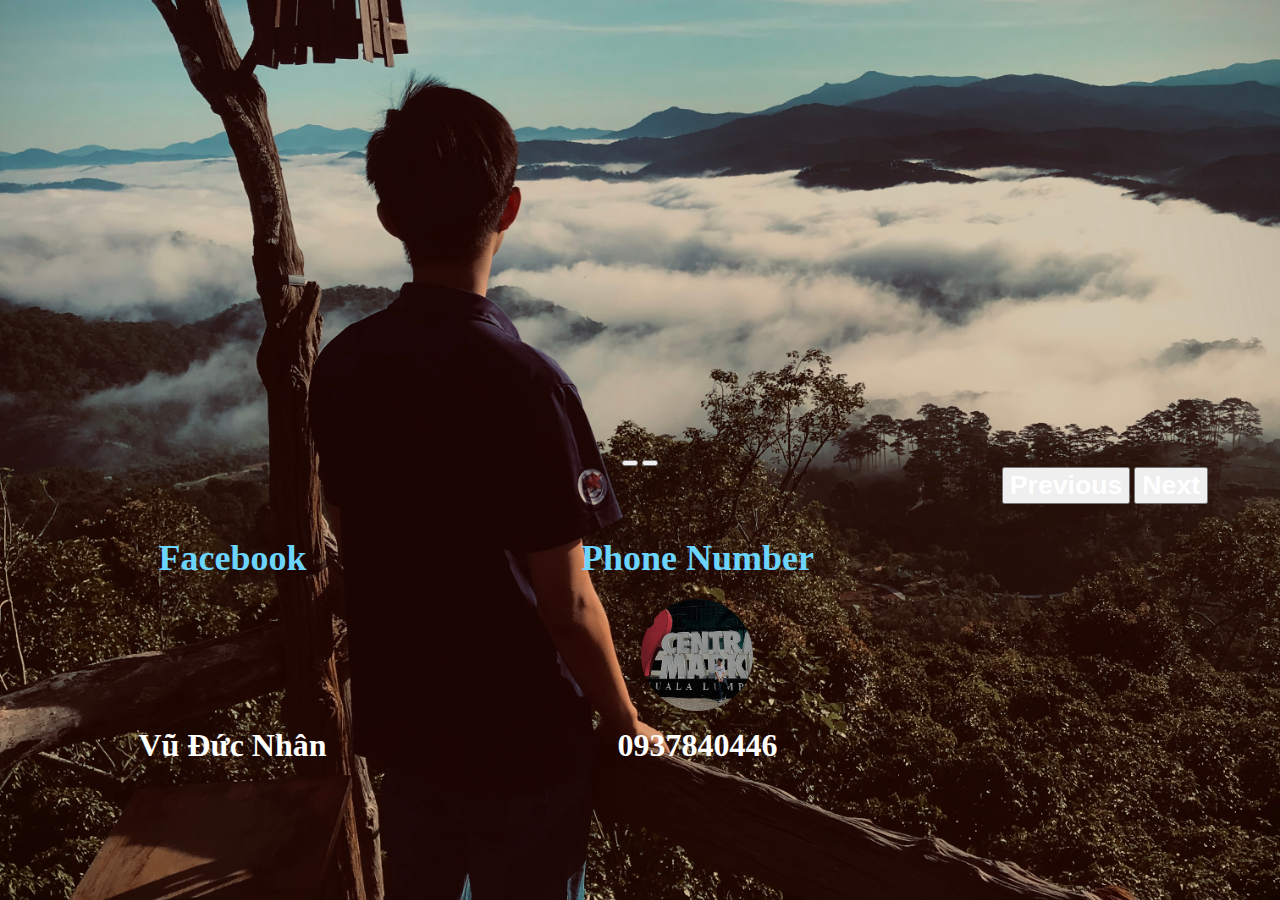
==== index.html @ a833d8b7 "Rename Index.html to index.html" ====
<html lang="vi">

<head>
    <meta charset="UTF-8">
    <meta http-equiv="X-UA-Compatible" content="IE=edge">
    <meta name="viewport" content="width=device-width, initial-scale=1.0">
    <!-- CSS only -->
    <link href="https://cdn.jsdelivr.net/npm/bootstrap@5.1.3/dist/css/bootstrap.min.css" rel="stylesheet" integrity="sha384-1BmE4kWBq78iYhFldvKuhfTAU6auU8tT94WrHftjDbrCEXSU1oBoqyl2QvZ6jIW3" crossorigin="anonymous">
    <!-- JavaScript Bundle with Popper -->
    <script src="https://cdn.jsdelivr.net/npm/bootstrap@5.1.3/dist/js/bootstrap.bundle.min.js" integrity="sha384-ka7Sk0Gln4gmtz2MlQnikT1wXgYsOg+OMhuP+IlRH9sENBO0LRn5q+8nbTov4+1p" crossorigin="anonymous"></script>
    <link rel="stylesheet" href="Web.css">
    <title>Say hi to DNhan</title>
</head>

<body>
    <img class="header-background" src="jpeg//IMG_3536.HEIC">
    <div class="menu">
        <div id="carouselExampleCaptions" class="carousel slide" data-bs-ride="carousel">
            <div class="carousel-indicators">
                <button type="button" data-bs-target="#carouselExampleCaptions" data-bs-slide-to="0" class="active" aria-current="true" aria-label="Slide 1"></button>
                <button type="button" data-bs-target="#carouselExampleCaptions" data-bs-slide-to="1" aria-label="Slide 2"></button>
            </div>
            <div class="carousel-inner">
                <div class="carousel-item active">
                    <div class="block d-block w-100">
                        <h2><a href="https://www.facebook.com/vdn.sg.coder.pts" class="link header text">Facebook</a></h2>
                        <a href="https://www.facebook.com/vdn.sg.coder.pts">
                            <div class="img" id="nhan"></div>
                        </a>
                        <p></p>
                        <p><span>Vũ Đức Nhân</span></p>
                        <p></p>
                    </div>
                </div>
                <div class="carousel-item">
                    <div class="col-sm-12 col-md-6 col-lg-3 block d-block w-100">
                        <h2><a href="#" class="link header text" onclick="phone()">Phone Number</a></h2>
                        <a href="#" onclick="phone()">
                            <div class="img" id="call"></div>
                        </a>
                        <p></p>
                        <p><span>0937840446</span></p>
                        <p></p>
                    </div>
                </div>
            </div>
            <button class="carousel-control-prev" type="button" data-bs-target="#carouselExampleCaptions" data-bs-slide="prev">
              <span class="carousel-control-prev-icon" aria-hidden="true"></span>
              <span class="visually-hidden">Previous</span>
            </button>
            <button class="carousel-control-next" type="button" data-bs-target="#carouselExampleCaptions" data-bs-slide="next">
              <span class="carousel-control-next-icon" aria-hidden="true"></span>
              <span class="visually-hidden">Next</span>
            </button>
        </div>
    </div>
    <script type="text/javascript" src="Web.js"></script>
</body>

</html>
---- Web.css ----
@font-face {
    font-family: link;
    src: url(jpeg/hlblong.ttf);
}

html {
    width:max-content;
    height: 100%;

    right: 0;
    object-fit: cover;
    padding: 0;
    border: 0;
    margin-right: -10%;
}

body {
    background-color: black;
}

p{
    text-align: center;
}

span {
    font-weight: bold;
    font-size: 2em;
    color: white;
}

.link {
    text-decoration: none;
}

.img {
    display: inline-block;
    background-position: center;
    background-size: 7em;
    height: 7em;
    width: 7em;
    border-radius: 50%;
    background-repeat: no-repeat;
}

.heading {
    padding: 1em 0 0.5em;
}

.subheading {
    padding: 0 0 1em;
}

.block {
    margin: 20px auto;
    padding: 30px 20px 10px;
    width: 60%;
}

#nhan {
    background-size: cover;
    background-image: url("jpeg//IMG_1511.jpg");
    background-position-y: -50px;
    background-position-x: 0px;
}

#call {
    background-size: cover;
    background-image: url("jpeg//IMG_3108.jpg");
    background-position-y: 0px;
    background-position-x: -20px;
}

.header-background {
    width: 100%;
    height: 100%;
    top: 0;
    left: 0;
    z-index: -20;
    position: absolute;
    object-fit: cover;
}

#right {
    margin-left: 50%;
    width: 50%
}

#left {
    width: 50%;
}

.text {
    color: rgb(107, 213, 255);
    font-weight: bold;
    font-size: 1.5em ;
}

.carousel .slide{
    width: 100%;
}

.menu{
    bottom: 10%;
    left: 0;
    text-align: center;
    margin: 0 auto;
    width: 100%;
    position: absolute;
}

@media screen and (min-width: 992px) {
    .block {
        margin: 20px 1.1%;
        float: left;
        width: 31%;
    }
    .small {
        display: none;
    }
    .large {
        display: block;
    }
}
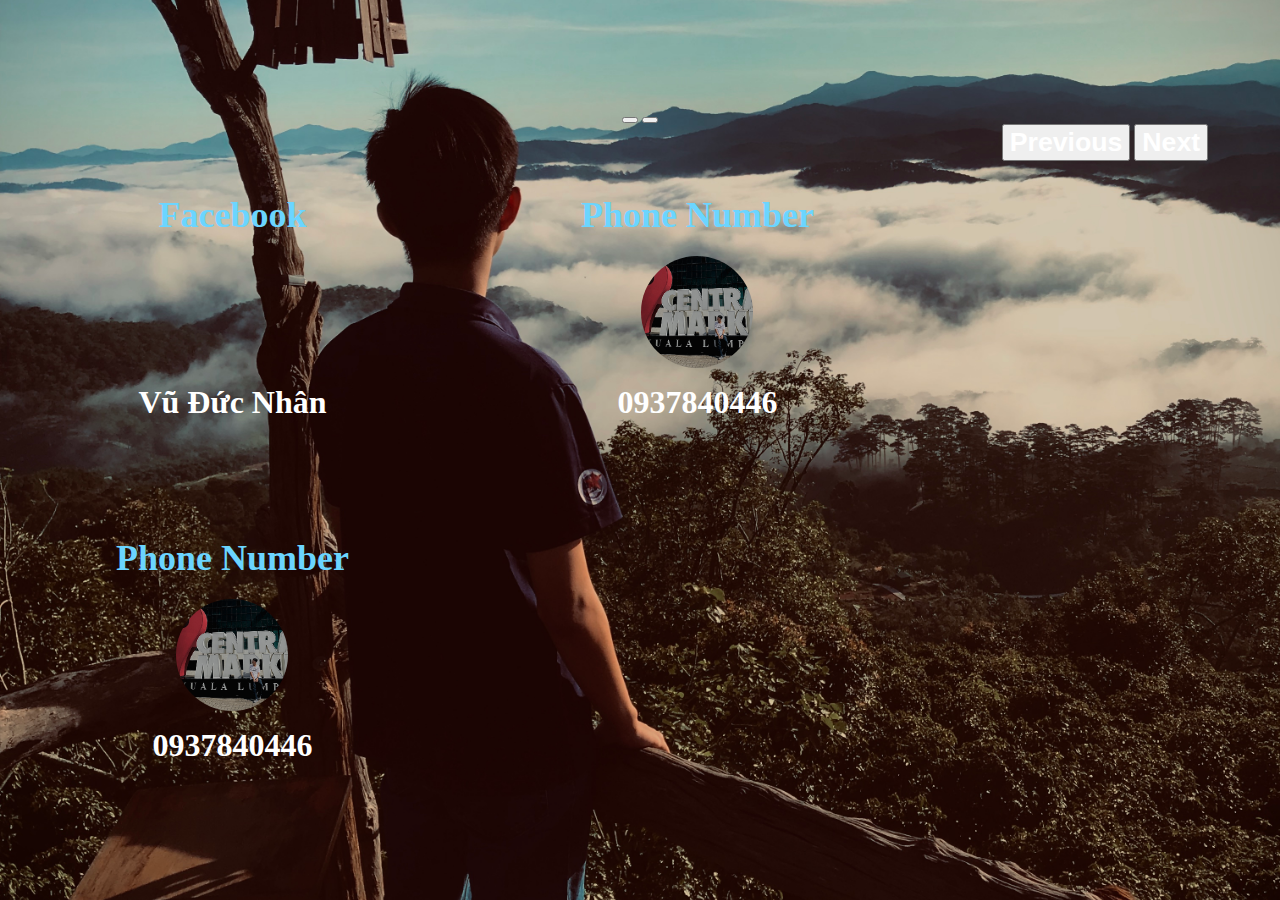
==== commit ab921069: "Update index.html" ====
--- a/index.html
+++ b/index.html
@@ -43,6 +43,17 @@
                         <p></p>
                     </div>
                 </div>
+                <div class="carousel-item">
+                    <div class="col-sm-12 col-md-6 col-lg-3 block d-block w-100">
+                        <h2><a href="#" class="link header text" onclick="email()">Phone Number</a></h2>
+                        <a href="#" onclick="email()">
+                            <div class="img" id="call"></div>
+                        </a>
+                        <p></p>
+                        <p><span>0937840446</span></p>
+                        <p></p>
+                    </div>
+                </div>
             </div>
             <button class="carousel-control-prev" type="button" data-bs-target="#carouselExampleCaptions" data-bs-slide="prev">
               <span class="carousel-control-prev-icon" aria-hidden="true"></span>
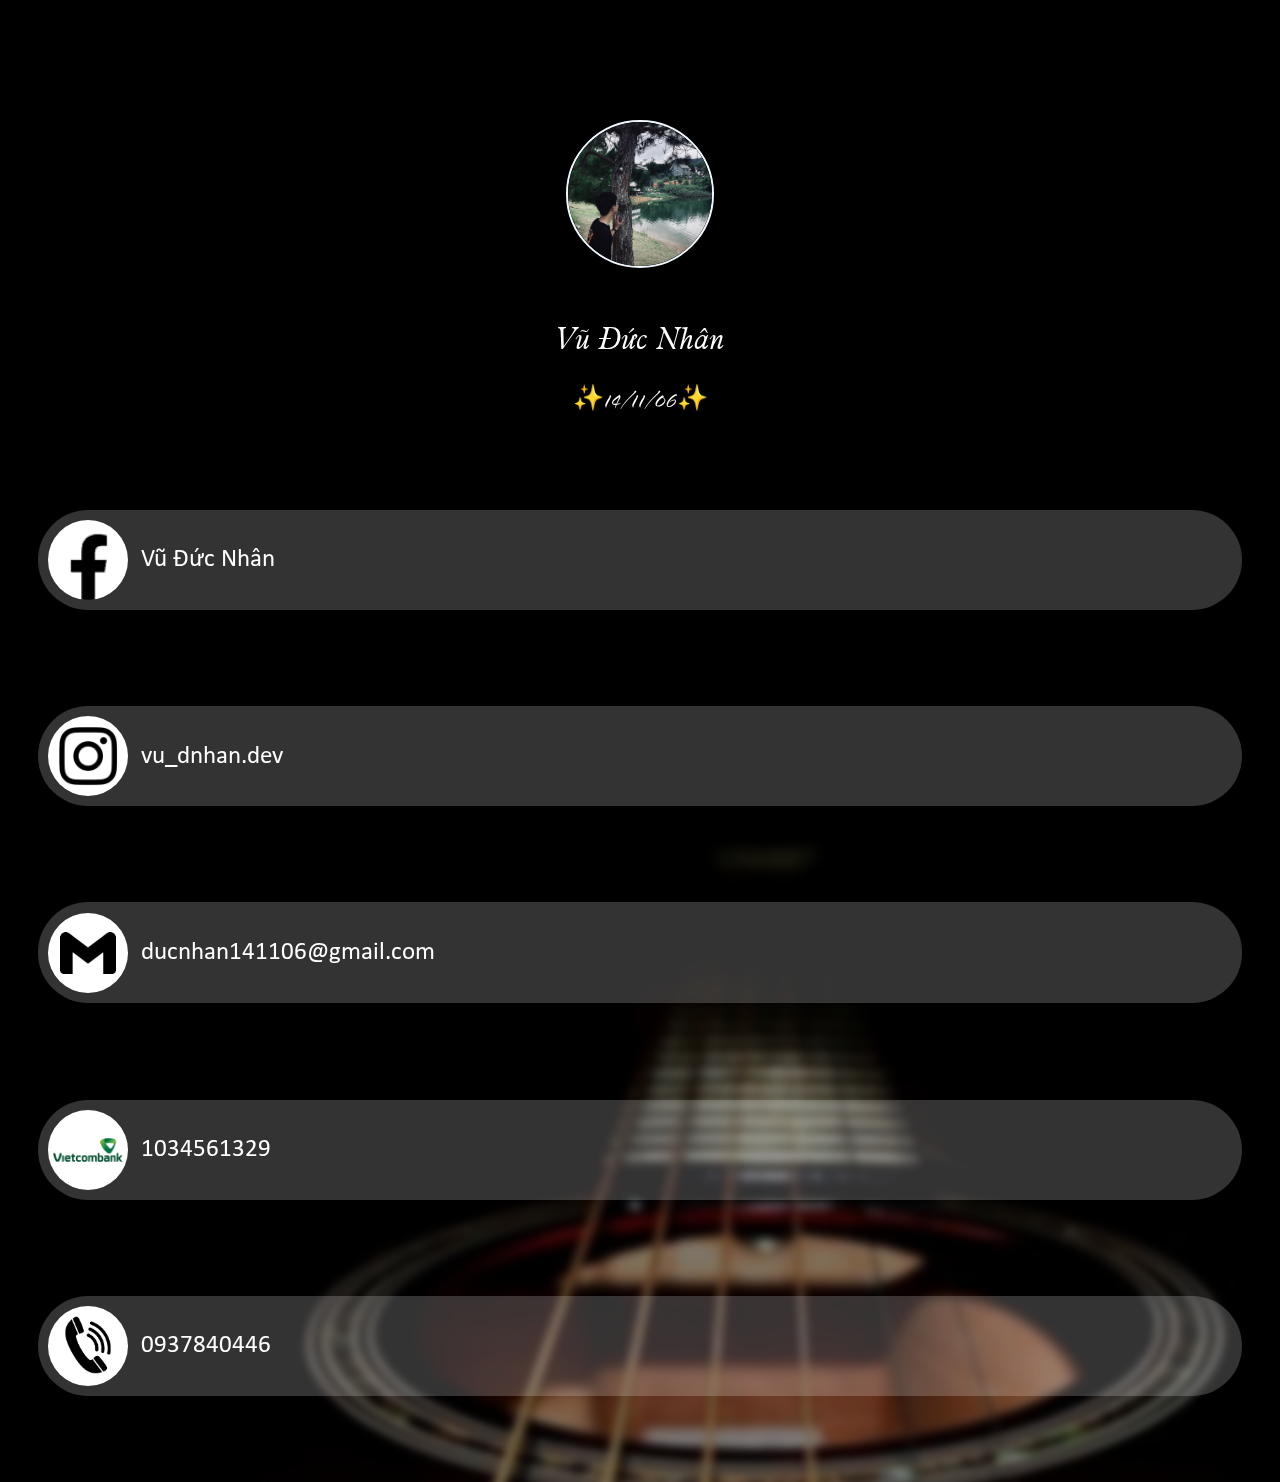
==== commit a05240f2: "new" ====
--- a/index.html
+++ b/index.html
@@ -1,71 +1,41 @@
-<html lang="vi">
-
+<html lang="en">
 <head>
     <meta charset="UTF-8">
-    <meta http-equiv="X-UA-Compatible" content="IE=edge">
     <meta name="viewport" content="width=device-width, initial-scale=1.0">
-    <!-- CSS only -->
-    <link href="https://cdn.jsdelivr.net/npm/bootstrap@5.1.3/dist/css/bootstrap.min.css" rel="stylesheet" integrity="sha384-1BmE4kWBq78iYhFldvKuhfTAU6auU8tT94WrHftjDbrCEXSU1oBoqyl2QvZ6jIW3" crossorigin="anonymous">
-    <!-- JavaScript Bundle with Popper -->
-    <script src="https://cdn.jsdelivr.net/npm/bootstrap@5.1.3/dist/js/bootstrap.bundle.min.js" integrity="sha384-ka7Sk0Gln4gmtz2MlQnikT1wXgYsOg+OMhuP+IlRH9sENBO0LRn5q+8nbTov4+1p" crossorigin="anonymous"></script>
-    <link rel="stylesheet" href="Web.css">
-    <title>Say hi to DNhan</title>
+    <link rel="stylesheet" href="index.css">
+    <title>vuducnhan.dev.lqh</title>
 </head>
-
 <body>
-    <img class="header-background" src="jpeg//IMG_3536.HEIC">
-    <div class="menu">
-        <div id="carouselExampleCaptions" class="carousel slide" data-bs-ride="carousel">
-            <div class="carousel-indicators">
-                <button type="button" data-bs-target="#carouselExampleCaptions" data-bs-slide-to="0" class="active" aria-current="true" aria-label="Slide 1"></button>
-                <button type="button" data-bs-target="#carouselExampleCaptions" data-bs-slide-to="1" aria-label="Slide 2"></button>
+    <img class="background" src="img//screen-0.jpg"></img>
+    <div class="main">
+        <div class="header">
+            <div class="round" id="deco"><div class="round" id="avt"></div></div>
+            <p class="name">Vũ Đức Nhân</p>
+            <p class="des">✨14/11/06✨</p>
+        </div>
+        <div class="ilist"> 
+            <div class="items" style="animation-delay: 100ms;">
+                <a href="https://www.facebook.com/vuducnhan.dev.lqh"><div class="round face" id="ipic"></div></a>
+                <a class="iname" href="https://www.facebook.com/vuducnhan.dev.lqh">Vũ Đức Nhân</a>
             </div>
-            <div class="carousel-inner">
-                <div class="carousel-item active">
-                    <div class="block d-block w-100">
-                        <h2><a href="https://www.facebook.com/vdn.sg.coder.pts" class="link header text">Facebook</a></h2>
-                        <a href="https://www.facebook.com/vdn.sg.coder.pts">
-                            <div class="img" id="nhan"></div>
-                        </a>
-                        <p></p>
-                        <p><span>Vũ Đức Nhân</span></p>
-                        <p></p>
-                    </div>
-                </div>
-                <div class="carousel-item">
-                    <div class="col-sm-12 col-md-6 col-lg-3 block d-block w-100">
-                        <h2><a href="#" class="link header text" onclick="phone()">Phone Number</a></h2>
-                        <a href="#" onclick="phone()">
-                            <div class="img" id="call"></div>
-                        </a>
-                        <p></p>
-                        <p><span>0937840446</span></p>
-                        <p></p>
-                    </div>
-                </div>
-                <div class="carousel-item">
-                    <div class="col-sm-12 col-md-6 col-lg-3 block d-block w-100">
-                        <h2><a href="#" class="link header text" onclick="email()">Phone Number</a></h2>
-                        <a href="#" onclick="email()">
-                            <div class="img" id="call"></div>
-                        </a>
-                        <p></p>
-                        <p><span>0937840446</span></p>
-                        <p></p>
-                    </div>
-                </div>
+            <div class="items" style="animation-delay: 200ms;">
+                <a href="https://www.instagram.com/vu_dnhan.dev/"><div class="round insta" id="ipic"></div></a>
+                <a class="iname" href="https://www.instagram.com/vu_dnhan.dev/">vu_dnhan.dev</a>
             </div>
-            <button class="carousel-control-prev" type="button" data-bs-target="#carouselExampleCaptions" data-bs-slide="prev">
-              <span class="carousel-control-prev-icon" aria-hidden="true"></span>
-              <span class="visually-hidden">Previous</span>
-            </button>
-            <button class="carousel-control-next" type="button" data-bs-target="#carouselExampleCaptions" data-bs-slide="next">
-              <span class="carousel-control-next-icon" aria-hidden="true"></span>
-              <span class="visually-hidden">Next</span>
-            </button>
+            <div class="items" style="animation-delay: 300ms;">
+                <div class="round gmail" id="ipic" onclick="email()"></div>
+                <p class="iname" onclick="email()">ducnhan141106@gmail.com</p>
+            </div>
+            <div class="items" style="animation-delay: 400ms;">
+                <div class="round vcb" id="ipic" onclick="bank()"></div>
+                <a class="iname" onclick="bank()">1034561329</a>
+            </div>
+            <div class="items" style="animation-delay: 500ms;">
+                <div class="round phone" id="ipic" onclick="phone()"></div>
+                <a class="iname" onclick="phone()">0937840446</a>
+            </div>
         </div>
     </div>
-    <script type="text/javascript" src="Web.js"></script>
 </body>
-
-</html>
+<script src="index.js"></script>
+</html>--- a/index.css
+++ b/index.css
@@ -0,0 +1,187 @@
+body {
+    margin: 0;
+    padding: 0;
+    background-color: black;
+}
+
+a{
+    text-decoration: none;
+}
+
+p{
+    text-decoration: none;
+}
+
+.background{
+    margin-top: -5%;
+    width: 180%;
+    margin-top: 40%;
+    margin-left: -30%;
+    position: fixed;
+    z-index: -10;
+    filter: blur(4px);
+    opacity: 50%;
+}
+
+.main{
+    margin: 3% 3%;
+}
+
+.header{
+    animation-name: fade;
+    animation-duration: 1s;
+    animation-timing-function:ease-in-out;
+    display: flex;
+    flex-direction: column;
+    flex-wrap:wrap;
+    align-items: center;
+    margin: 10% 0 2%;
+}
+
+
+.ilist{
+    display: flex;
+    flex-wrap: wrap;
+    flex-direction: column;
+    margin: 0;
+}
+
+.items{
+    height: 100%;
+    background-color: rgba(255, 255, 255, 0.2);
+    padding: 10px;
+    margin: 4% 0;
+    border-radius: 50px;
+    display: flex;
+    flex-direction: row;
+    flex-wrap:wrap;
+    align-items: center;
+    animation-name: fade;
+    animation-duration: 1s;
+    animation-timing-function:ease-in-out;
+}
+
+.name{
+    font-family: 'name', Times, serif;
+    font-size: 30px;
+    color: white;
+    margin-bottom: 0;
+    margin-top: 4%;
+}
+
+.des{
+    font-family: 'des','Times New Roman', Times, serif;
+    font-size: 25px;
+    color: white;
+    margin: 2% 0;
+}
+
+.iname{
+    font-size:25px;
+    font-family: 'inames','Times New Roman', Times, serif;
+    height: fit-content;
+    color: white;
+    margin-left: 0.5em;
+}
+
+.round{
+    border-radius: 50%;
+}
+
+.namebox{
+    display: flex;
+    flex-direction: column;
+    margin-left: 6%;
+}
+
+.insta{
+    background-image: url("img//instagram.png");
+    background-size: 75%;
+    background-repeat: no-repeat;
+    background-position: center;   
+}
+
+.face{
+    background-image: url("img//facebook.png");
+    background-size: 125%;
+    background-repeat: no-repeat;
+    background-position-x: -11px;   
+    background-position-y: -10px;
+}
+
+.gmail{
+    background-image: url("img//gmail.png");
+    background-size: 70%;
+    background-repeat: no-repeat;
+    background-position: center;   
+}
+
+.vcb{
+    background-image: url("img//VCB.png");
+    background-size: 90%;
+    background-repeat: no-repeat;
+    background-position: center;  
+}
+
+.phone{
+    background-image: url("img//phone-icon-in-black-and-white-telephone-symbol-vector-22968116.jpg");
+    background-size: 110%;
+    background-repeat: no-repeat;
+    background-position-x: center;
+    background-position-y: -5px;  
+}
+
+#avt{
+    font-size: 12px;
+    width: 12em;
+    height: 12em;
+    border-radius: 50%;
+    background-color: rgb(255, 255, 255);
+    background-image: url("img//z3892319250223_82c8f44cd6d9e09ba2c4734690d40d6d.jpg");
+    background-size: 110%;
+    background-position-x: 30%;
+    background-position-y: 50%;
+    margin: auto;
+    background-repeat: no-repeat;
+}
+
+#deco{
+    font-size: 12px;
+    width: 12em;
+    height: 12em;
+    border-color: aliceblue;
+    border-style: solid;
+    border-width: 2px;
+    display: flex;
+    flex-direction: column;
+    align-items: center;
+}
+
+#ipic{
+    font-size: 10px;
+    width: 8em;
+    height: 8em;
+    border-radius: 50%;
+    background-color: rgb(255, 255, 255);
+    margin-top: auto;
+}
+
+@font-face {
+    font-family: name;
+    src: url("Fonts//UVNAnhHaiNhe_I.TTF");
+} 
+
+@font-face {
+    font-family: des;
+    src: url("Fonts///UTMBustamalaka.ttf");
+}
+
+@font-face {
+    font-family: inames;
+    src: url("Fonts///calibri.ttf");
+}
+
+@keyframes fade {
+    0% {opacity: 0;}
+    100% {opacity: 100%;}
+}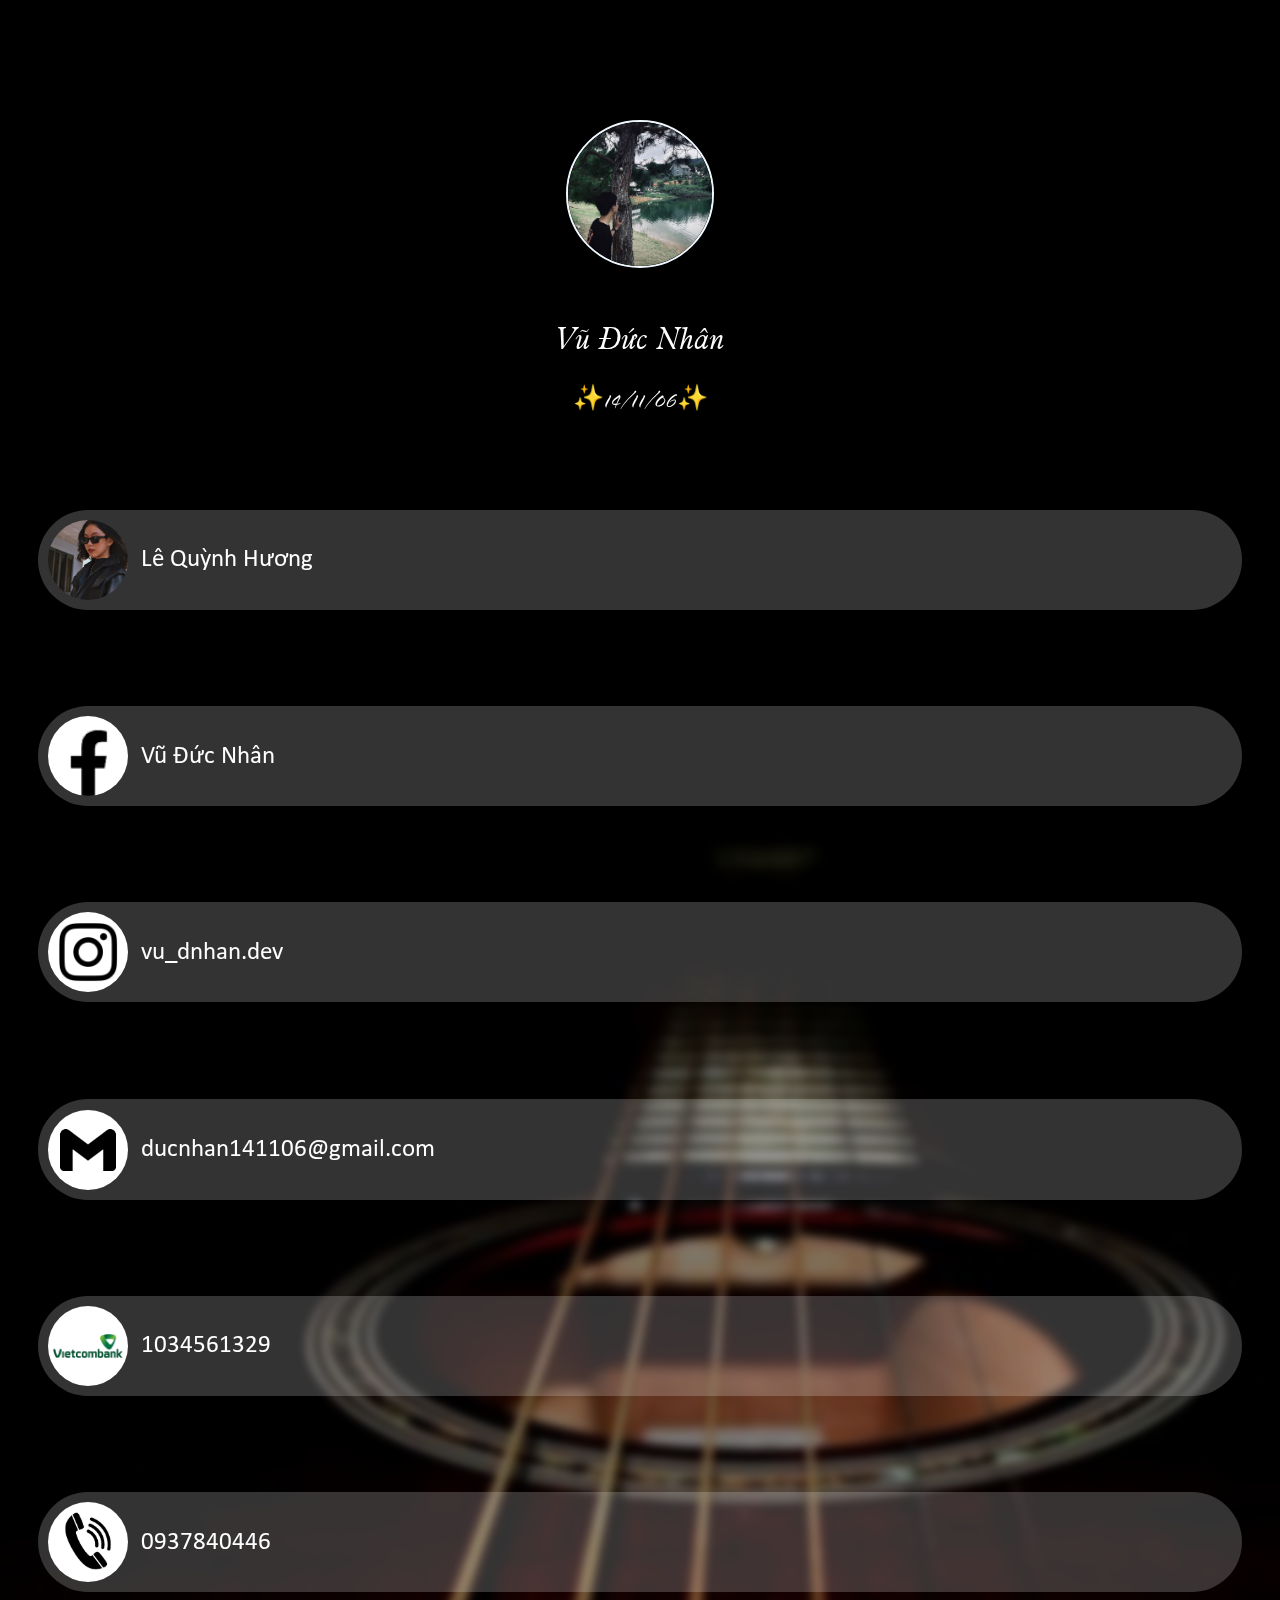
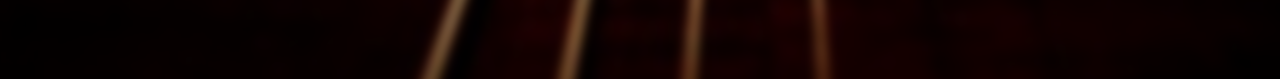
==== commit ccc38248: "done" ====
--- a/index.html
+++ b/index.html
@@ -13,20 +13,24 @@
             <p class="name">Vũ Đức Nhân</p>
             <p class="des">✨14/11/06✨</p>
         </div>
-        <div class="ilist"> 
+        <div class="ilist">
             <div class="items" style="animation-delay: 100ms;">
+                <a href="https://dnhan3.github.io/quinhhuongthatdangieww/"><div class="round avt2" id="ipic"></div></a>
+                <a class="iname" href="https://dnhan3.github.io/quinhhuongthatdangieww/">Lê Quỳnh Hương</a>
+            </div>
+            <div class="items" style="animation-delay: 200ms;">
                 <a href="https://www.facebook.com/vuducnhan.dev.lqh"><div class="round face" id="ipic"></div></a>
                 <a class="iname" href="https://www.facebook.com/vuducnhan.dev.lqh">Vũ Đức Nhân</a>
             </div>
-            <div class="items" style="animation-delay: 200ms;">
+            <div class="items" style="animation-delay: 300ms;">
                 <a href="https://www.instagram.com/vu_dnhan.dev/"><div class="round insta" id="ipic"></div></a>
                 <a class="iname" href="https://www.instagram.com/vu_dnhan.dev/">vu_dnhan.dev</a>
             </div>
-            <div class="items" style="animation-delay: 300ms;">
+            <div class="items" style="animation-delay: 400ms;">
                 <div class="round gmail" id="ipic" onclick="email()"></div>
                 <p class="iname" onclick="email()">ducnhan141106@gmail.com</p>
             </div>
-            <div class="items" style="animation-delay: 400ms;">
+            <div class="items" style="animation-delay: 500ms;">
                 <div class="round vcb" id="ipic" onclick="bank()"></div>
                 <a class="iname" onclick="bank()">1034561329</a>
             </div>
--- a/index.css
+++ b/index.css
@@ -145,6 +145,13 @@
     background-repeat: no-repeat;
 }
 
+.avt2{
+    background-image: url("img//avt.png");
+    background-size: 150%;
+    background-repeat: no-repeat;
+    background-position: center;  
+}
+
 #deco{
     font-size: 12px;
     width: 12em;
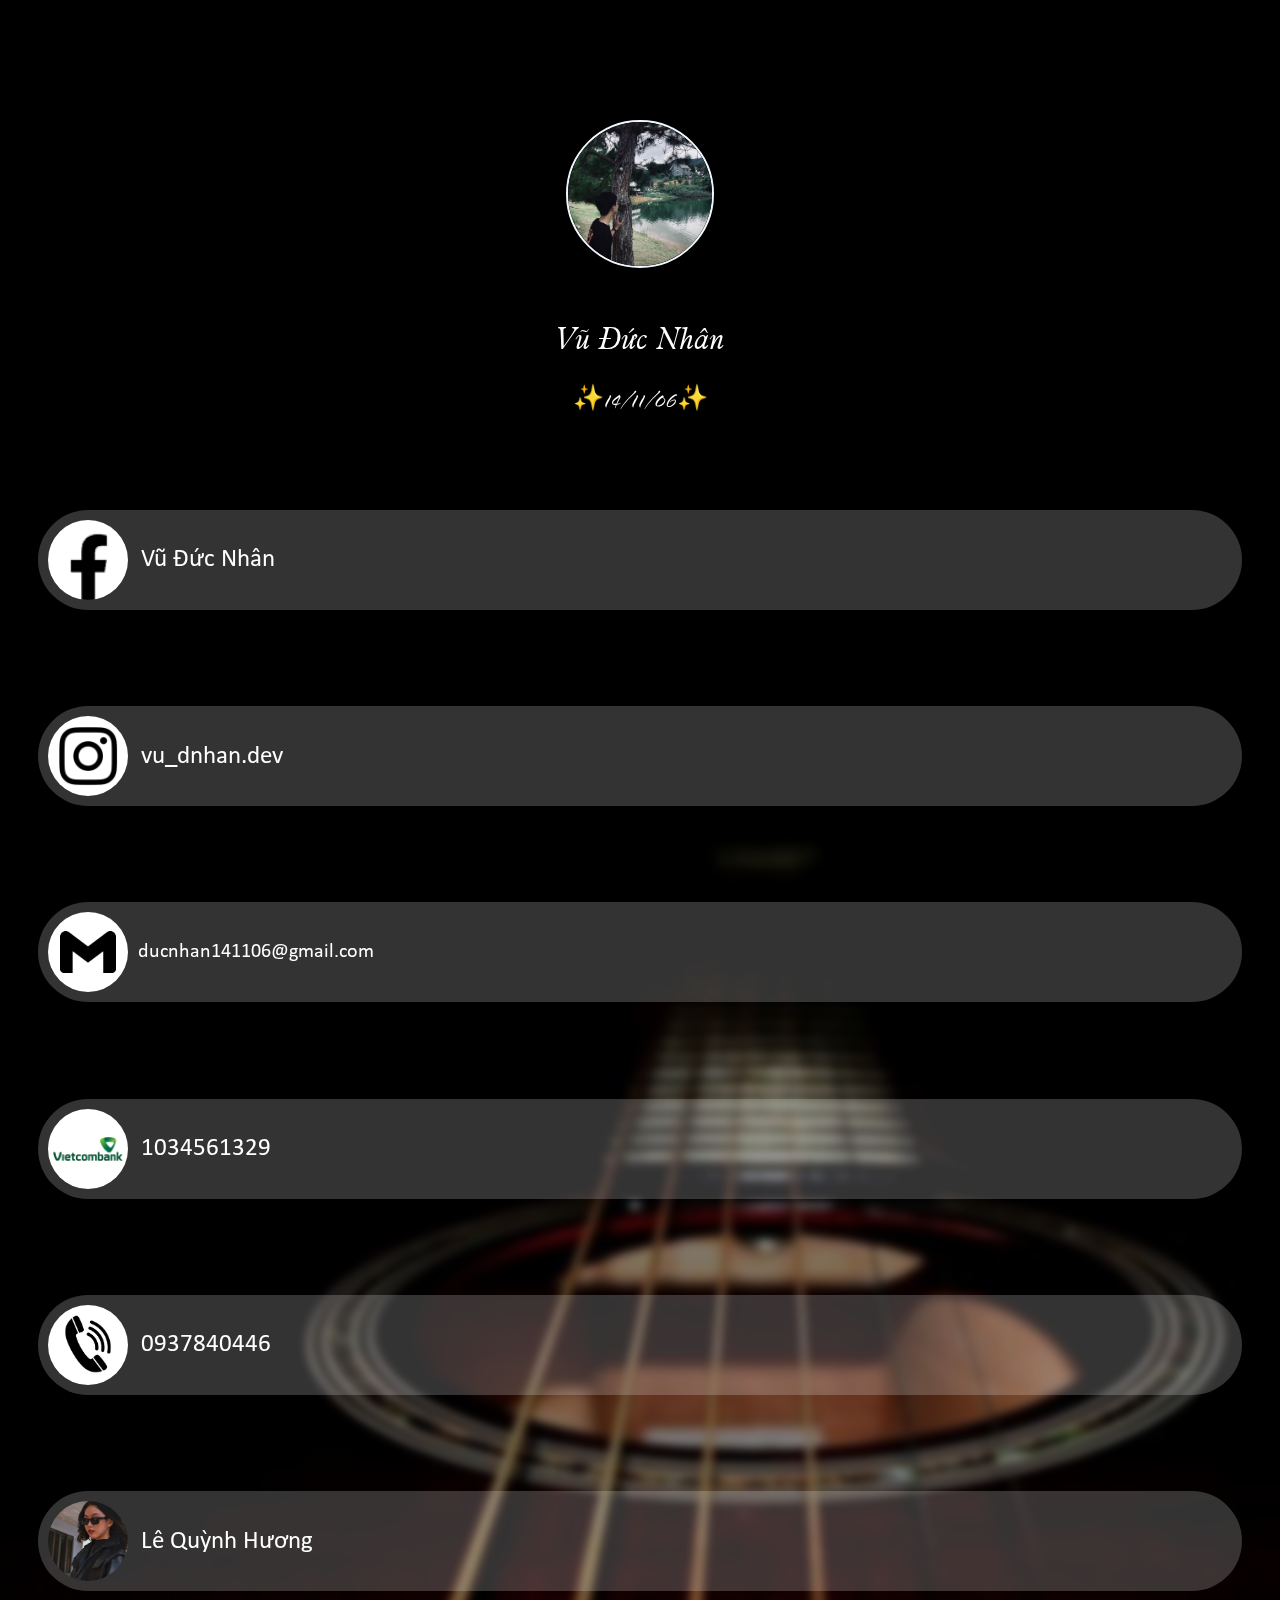
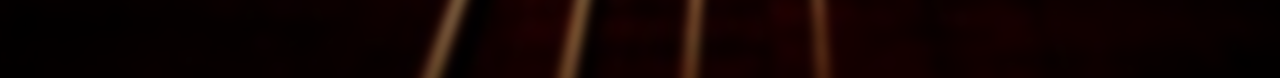
==== commit 48410eec: "done1" ====
--- a/index.html
+++ b/index.html
@@ -14,23 +14,20 @@
             <p class="des">✨14/11/06✨</p>
         </div>
         <div class="ilist">
+            
             <div class="items" style="animation-delay: 100ms;">
-                <a href="https://dnhan3.github.io/quinhhuongthatdangieww/"><div class="round avt2" id="ipic"></div></a>
-                <a class="iname" href="https://dnhan3.github.io/quinhhuongthatdangieww/">Lê Quỳnh Hương</a>
-            </div>
-            <div class="items" style="animation-delay: 200ms;">
                 <a href="https://www.facebook.com/vuducnhan.dev.lqh"><div class="round face" id="ipic"></div></a>
                 <a class="iname" href="https://www.facebook.com/vuducnhan.dev.lqh">Vũ Đức Nhân</a>
             </div>
-            <div class="items" style="animation-delay: 300ms;">
+            <div class="items" style="animation-delay: 200ms;">
                 <a href="https://www.instagram.com/vu_dnhan.dev/"><div class="round insta" id="ipic"></div></a>
                 <a class="iname" href="https://www.instagram.com/vu_dnhan.dev/">vu_dnhan.dev</a>
             </div>
+            <div class="items" style="animation-delay: 300ms;">
+                <div class="round gmail" id="ipic" onclick="email()"></div>
+                <p style="font-size: 1.25em;" class="iname" onclick="email()">ducnhan141106@gmail.com</p>
+            </div>
             <div class="items" style="animation-delay: 400ms;">
-                <div class="round gmail" id="ipic" onclick="email()"></div>
-                <p class="iname" onclick="email()">ducnhan141106@gmail.com</p>
-            </div>
-            <div class="items" style="animation-delay: 500ms;">
                 <div class="round vcb" id="ipic" onclick="bank()"></div>
                 <a class="iname" onclick="bank()">1034561329</a>
             </div>
@@ -38,6 +35,10 @@
                 <div class="round phone" id="ipic" onclick="phone()"></div>
                 <a class="iname" onclick="phone()">0937840446</a>
             </div>
+            <div class="items" style="animation-delay: 600ms;">
+                <a href="https://dnhan3.github.io/quinhhuongthatdangieww/"><div class="round avt2" id="ipic"></div></a>
+                <a class="iname" href="https://dnhan3.github.io/quinhhuongthatdangieww/">Lê Quỳnh Hương</a>
+            </div>
         </div>
     </div>
 </body>
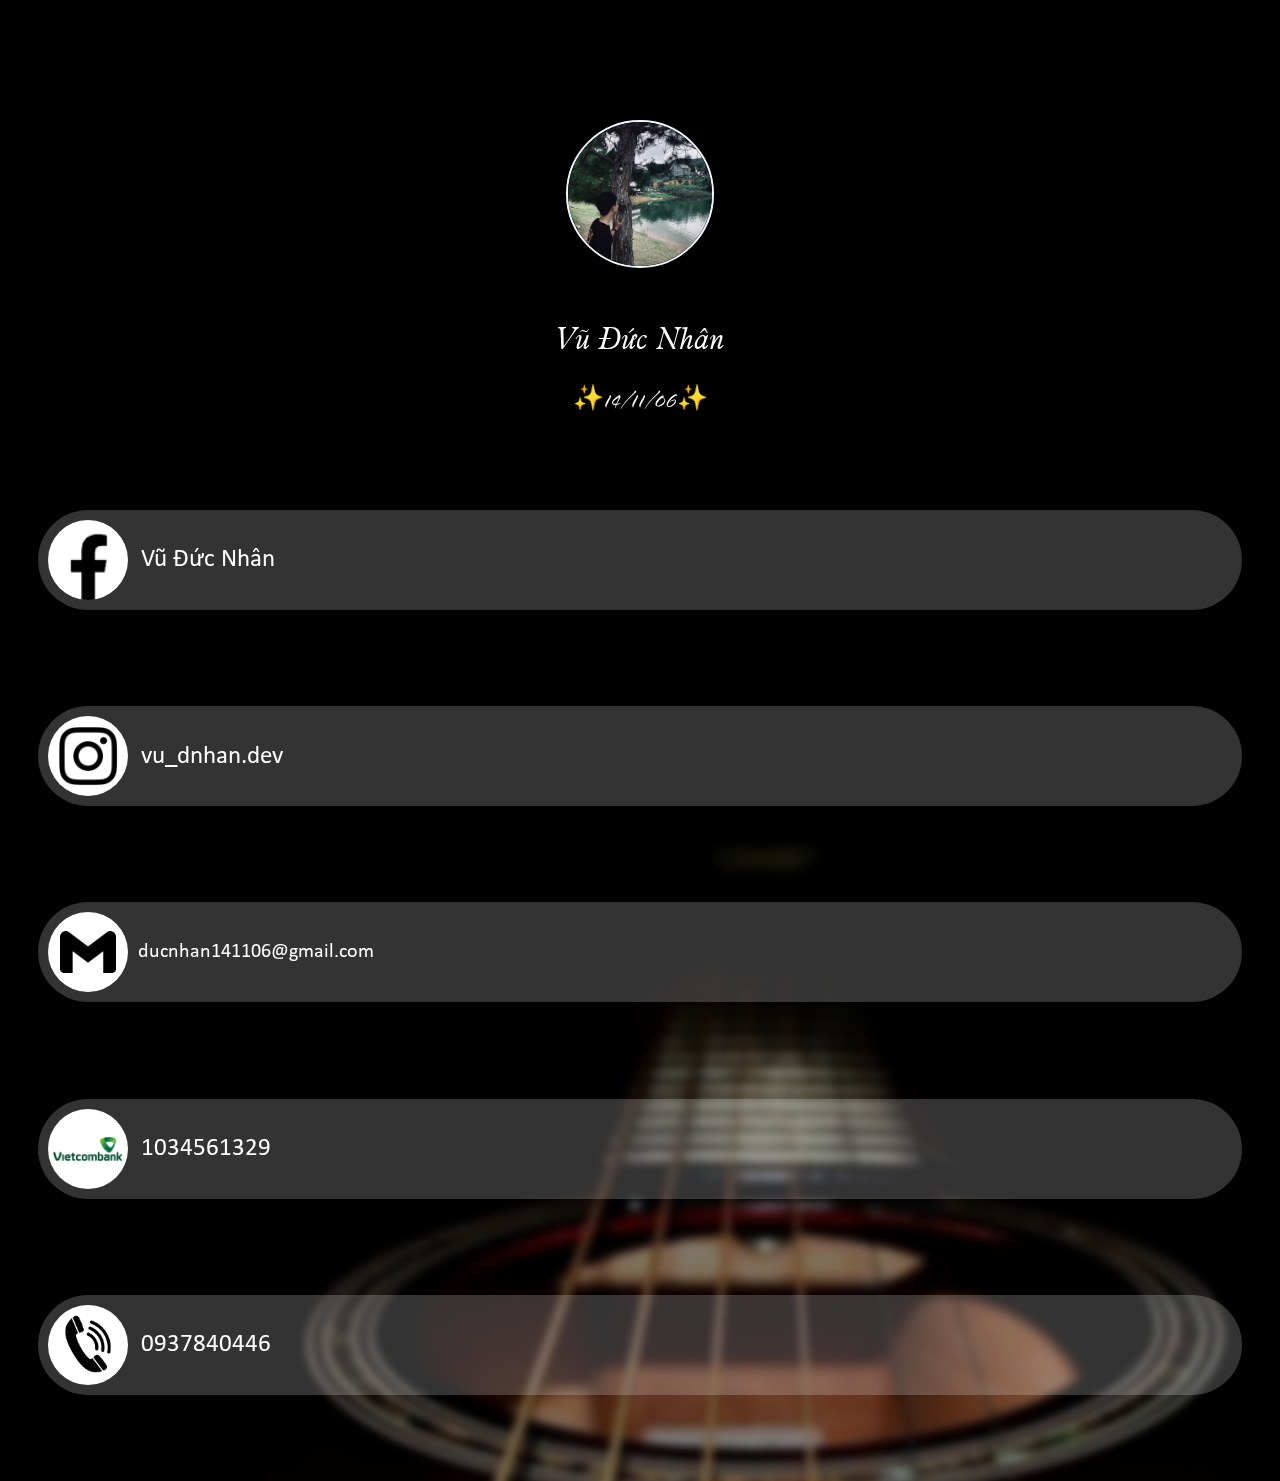
==== commit 1a6a5587: "Update index.html" ====
--- a/index.html
+++ b/index.html
@@ -35,12 +35,8 @@
                 <div class="round phone" id="ipic" onclick="phone()"></div>
                 <a class="iname" onclick="phone()">0937840446</a>
             </div>
-            <div class="items" style="animation-delay: 600ms;">
-                <a href="https://dnhan3.github.io/quinhhuongthatdangieww/"><div class="round avt2" id="ipic"></div></a>
-                <a class="iname" href="https://dnhan3.github.io/quinhhuongthatdangieww/">Lê Quỳnh Hương</a>
-            </div>
         </div>
     </div>
 </body>
 <script src="index.js"></script>
-</html>+</html>
